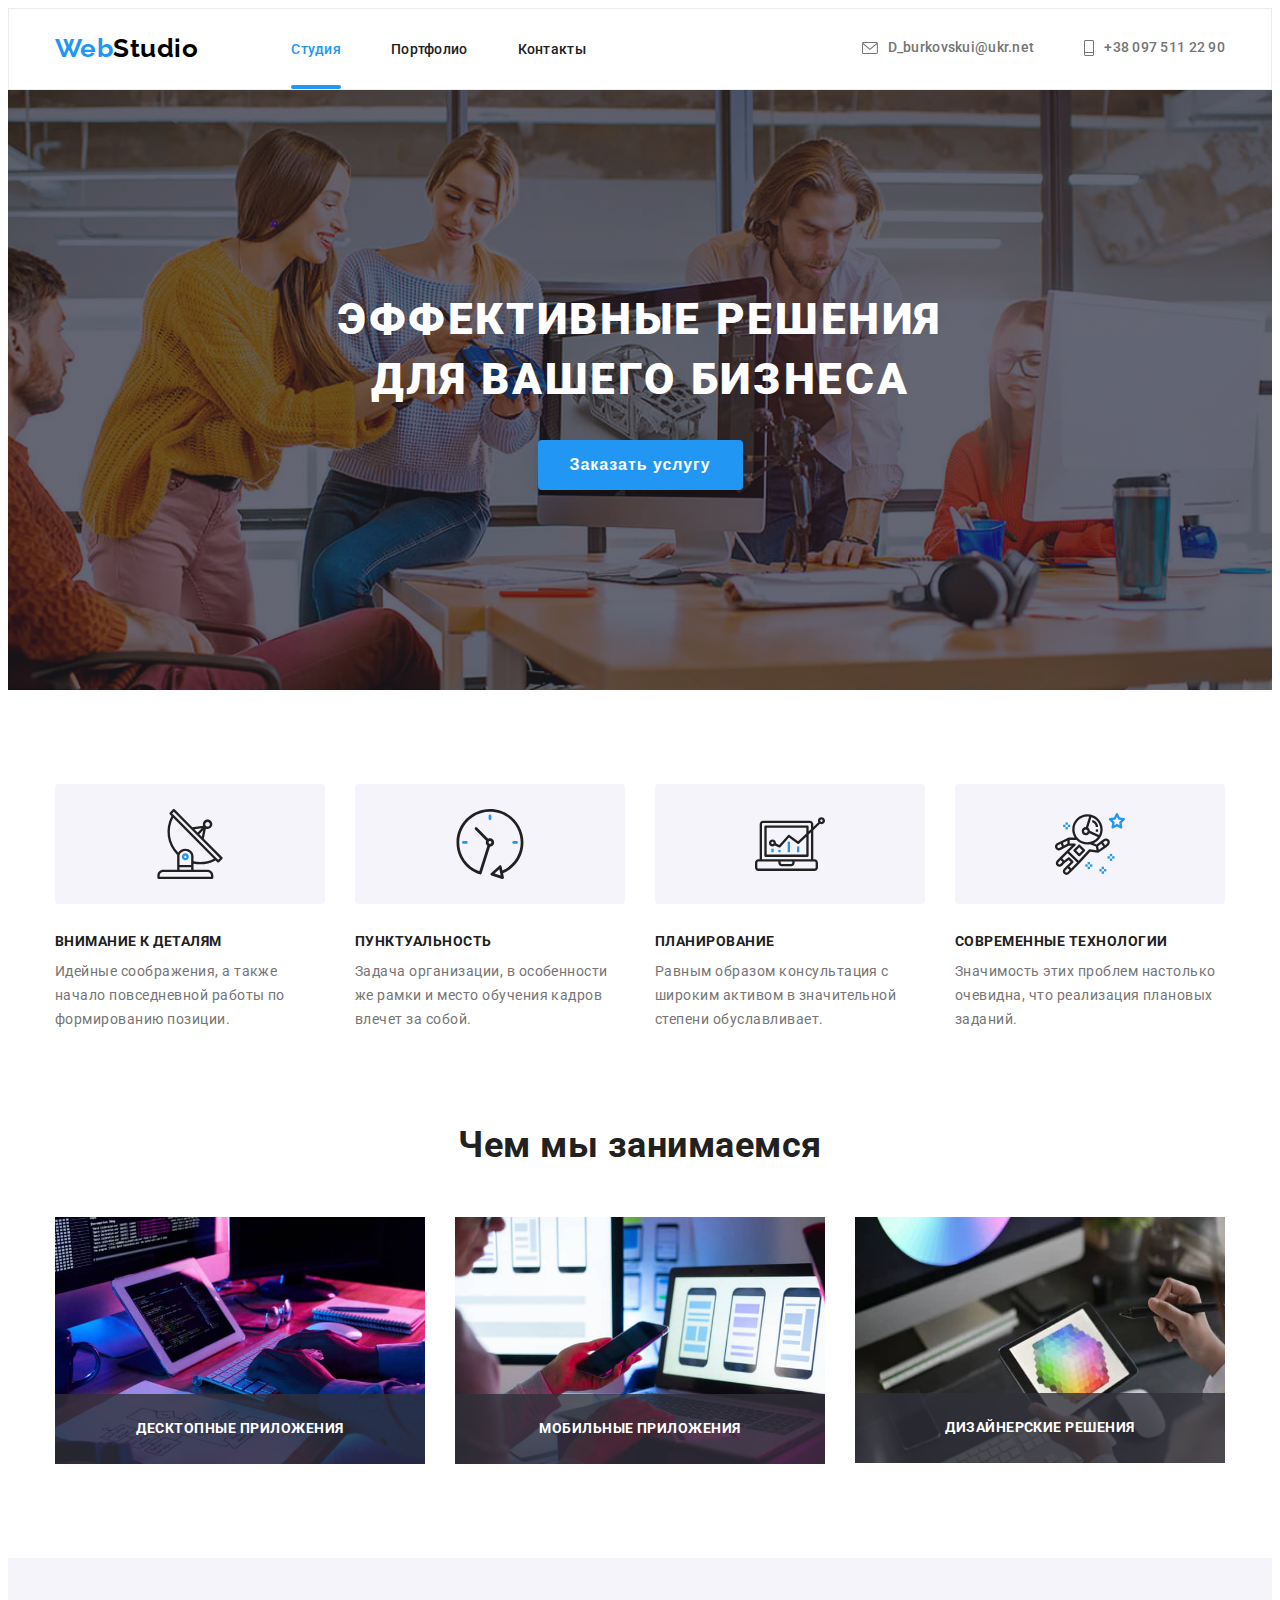
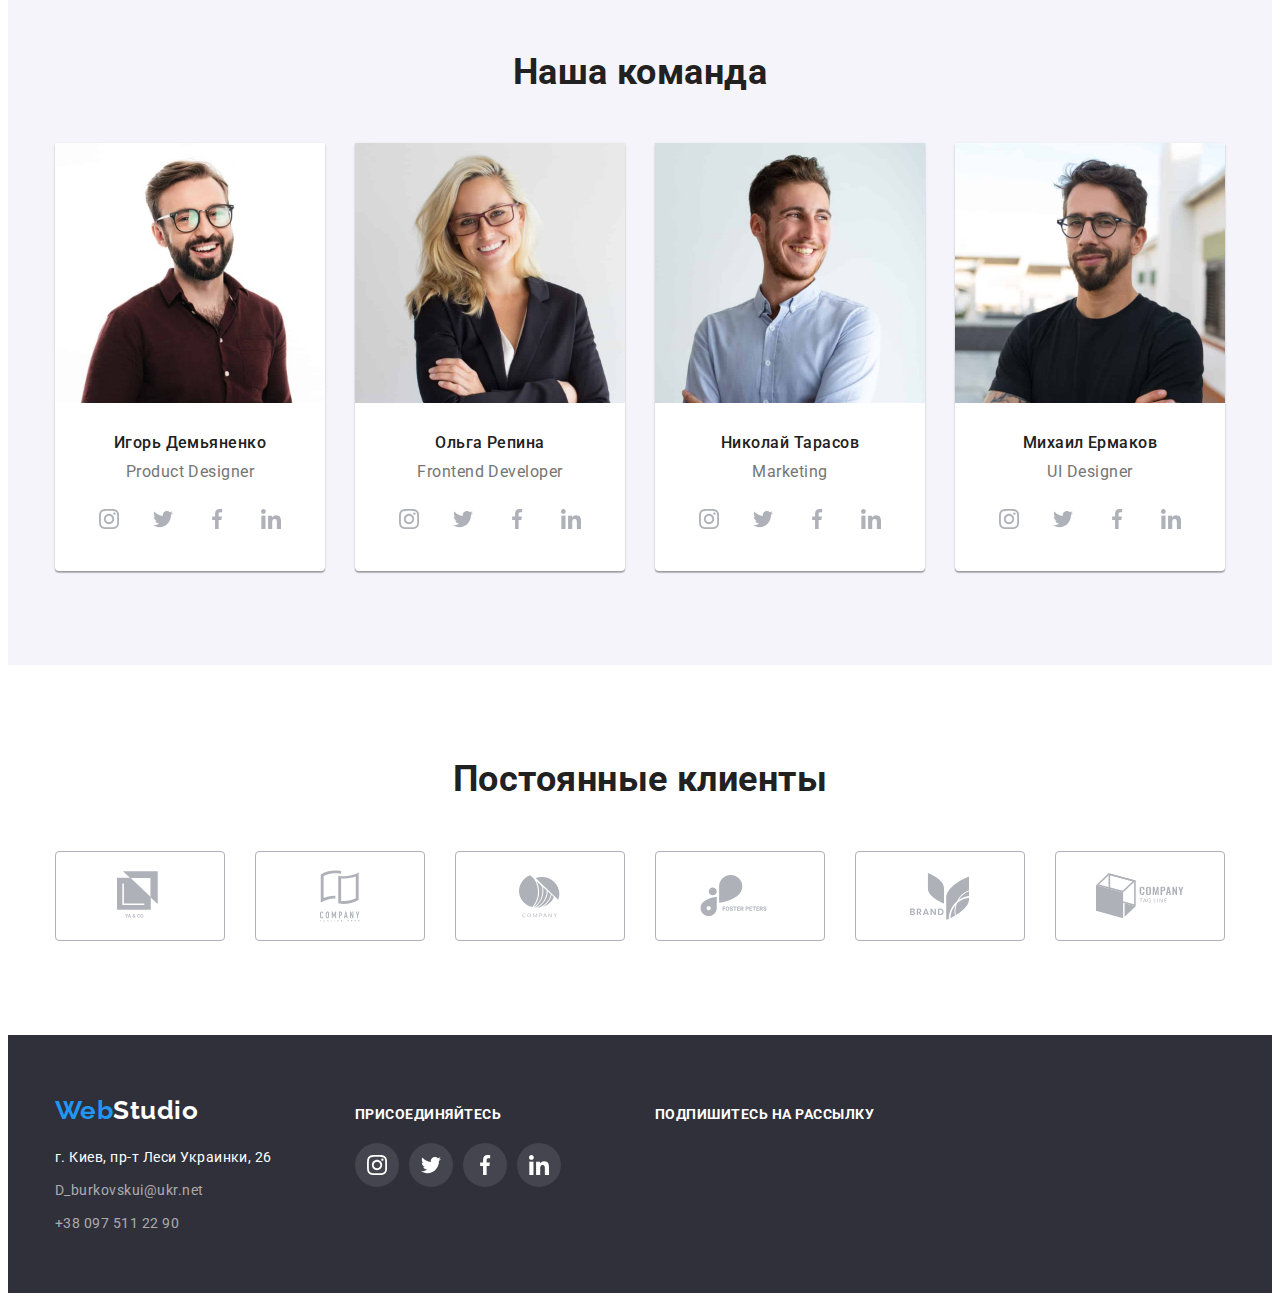
==== index.html @ 8199b390 "Добавил стартовые файлы проекта" ====
<!DOCTYPE html>
<html lang="ru">

<head>
    <meta charset="UTF-8">
    <meta http-equiv="X-UA-Compatible" content="IE=edge">
    <meta name="viewport" content="width=device-width, initial-scale=1.0">
    <title>Web studio</title>
    <link rel="stylesheet" href="https://cdnjs.cloudflare.com/ajax/libs/modern-normalize/1.0.0/modern-normalize.min.css"
        integrity="sha512-ISS7cAi1PEhQ8jnbJpJZMd29NlhNj4AWYyLOSp2CE/CsHxTCu+r+t0D2yoJudVrd0/8fTVPUVDzY5Tvli75u/g=="
        crossorigin="anonymous" />
    <link rel="preconnect" href="https://fonts.gstatic.com">
    <link
        href="https://fonts.googleapis.com/css2?family=Raleway:wght@700&family=Roboto:wght@400;500;700;900&display=swap"
        rel="stylesheet">
    <link rel="stylesheet" href="./css/styles.css">

</head>

<body>
   
        <!-- Header -->

        <header class="header">
            <div class="container">

                <nav class="navigation">

                    <a href="./index.html" class="logo"><span class="blue-web-logo">Web</span>Studio</a>

                    <ul class="navigation-list list flex">
                        <li class="nav-list-item"><a href="./index.html" class="nav-link-item current">Студия</a></li>
                        <li class="nav-list-item"><a href="./portfolio.html" class="nav-link-item">Портфолио</a></li>
                        <li class="nav-list-item"><a href="" class="nav-link-item">Контакты</a></li>
                    </ul>
                </nav>

                <ul class="contacts-list list flex">
                    <li class="contacts-list-item-header"><a href="mailto:D_burkovskui@ukr.net" class="contacts-link-item-header">
                        <svg class="icon-mail">
                        <use href="./images/svg-icons/sprite.svg#icon-message"></use>
                        </svg> D_burkovskui@ukr.net</a>
                    </li>
                    <li class="contacts-list-item-header"><a href="tel:+380975112290" class="contacts-link-item-header">
                        <svg class="icon-phone">
                        <use href="./images/svg-icons/sprite.svg#icon-phone"></use>
                    </svg>+38 097 511 22 90</a></li>
                </ul>
            </div>
        </header>

        <!-- Hero section page 1-->

        <main>
            <section class="hero-section">
            <div class="hero-content">
                <h1 class="hero-section-title">ЭФФЕКТИВНЫЕ РЕШЕНИЯ ДЛЯ ВАШЕГО БИЗНЕСА</h1>
                <button type="button" class="main-button button" data-modal-open>Заказать услугу</button>
            </div>
            </section>

            <!-- Advantages-section -->

            <section class="advantages section">
            <div class="container">
                <h2 class="section-title visually-hidden">Студия</h2>
                <ul class="advantages-section list grid">
                    <li class="advantages-list-item grid-item antenna-icon">
                        <h3 class="advantages-section-title">внимание к деталям</h3>
                        <p class="advantages-section-text">Идейные соображения, а также начало повседневной работы по
                            формированию позиции.</p>
                    </li>
                    <li class="advantages-list-item grid-item clock-icon">
                        <h3 class="advantages-section-title">пунктуальность</h3>
                        <p class="advantages-section-text">Задача организации, в особенности же рамки и место обучения
                            кадров влечет за собой.</p>
                    </li>
                    <li class="advantages-list-item grid-item diagram-icon">
                        <h3 class="advantages-section-title">планирование</h3>
                        <p class="advantages-section-text">Равным образом консультация с широким активом в значительной
                            степени обуславливает.</p>
                    </li>
                    <li class="advantages-list-item grid-item astronaut-icon">
                        <h3 class="advantages-section-title">современные технологии</h3>
                        <p class="advantages-section-text">Значимость этих проблем настолько очевидна, что реализация
                            плановых заданий.</p>
                    </li>
                </ul>
            </div>
            </section>

            <!-- Potfоlio section-->
            
            <section class="potfоlio-main section">
                
            <div class="container">
                <h2 class="section-title portfolio-main-title">Чем мы занимаемся</h2>
                <ul class="portfоlio-list list grid">
                    <li class="portfolio-item grid-item">
                        <div class="portfolio-main-thumb">
                        <img src="./images/img(1).jpg" alt="Написание кода" width="370">
                        <div class="portfolio-main-description">
                            <p class="portfolio-main-text">десктопные приложения</p>
                        </div>
                    </div>
                    </li>
                    <li class="portfolio-item grid-item">
                        <div class="portfolio-main-thumb">
                        <img src="./images/img(2).jpg" alt="Оптимизация данных" width="370">
                        <div class="portfolio-main-description">
                            <p class="portfolio-main-text">мобильные приложения</p>
                    </div>
                    </div>
                    </li>
                    <li class="portfolio-item grid-item">
                        <div class="portfolio-main-thumb">
                        <img src="./images/img(3).jpg" alt="Палитра цветов" width="370" height="246">
                        <div class="portfolio-main-description">
                            <p class="portfolio-main-text">дизайнерские решения</p>
                        </div>
                    </div>
                    </li>
                </ul>
            </div>
            </section>

            <!-- Our team section -->
            
            <section class="our-team section">
            <div class="container">
                <h2 class="section-title our-team-title">Наша команда</h2>
                <ul class="ourteam-list list grid">
                    <li class="team-item grid-item-team">
                        <img src="./images/img(4).jpg" alt="Игорь Демьяненко" width="270" />
                    <div class="name-profession">
                        <h4 class="ourteam-name">Игорь Демьяненко</h4>
                        <h5 class="ourteam-position">Product Designer</h5>

                    <ul class="social-links-list list">
                            <li class="social-icons-item">
                                <a href="" class="social-icons-link" aria-label="Instagarm" target="_blank" rel="noopener noreferrer">
                                    <svg class="icon"> 
                                        <use href="./images/svg-icons/sprite.svg#icon-instagram"></use>
                                    </svg>
                                </a>
                            </li>
                            <li class="social-icons-item">
                                <a href="" class="social-icons-link" aria-label="Twitter" target="_blank" rel="noopener noreferrer">
                                    <svg class="icon">
                                        <use href="./images/svg-icons/sprite.svg#icon-twitter"></use>
                                    </svg>
                                </a>
                            </li>
                            <li class="social-icons-item">
                                <a href="" class="social-icons-link" aria-label="Facebook" target="_blank" rel="noopener noreferrer">
                                    <svg class="icon">
                                        <use href="./images/svg-icons/sprite.svg#icon-facebook"></use>
                                    </svg>
                                </a>
                            </li>
                            <li class="social-icons-item">
                                <a href="" class="social-icons-link" aria-label="LinkedIn" target="_blank" rel="noopener noreferrer">
                                    <svg class="icon">
                                        <use href="./images/svg-icons/sprite.svg#icon-linkedin"></use>
                                    </svg>
                                </a>
                            </li>
                    </ul>

                    </div>
                    </li>
                    <li class="team-item grid-item-team">
                        <img src="./images/img(5).jpg" alt="Ольга Репина" width="270" />
                    <div class="name-profession">
                        <h4 class="ourteam-name">Ольга Репина</h4>
                        <h5 class="ourteam-position">Frontend Developer</h5>

                        <ul class="social-links-list list">
                            <li class="social-icons-item">
                                <a href="" class="social-icons-link" aria-label="Instagarm" target="_blank" rel="noopener noreferrer">
                                    <svg class="icon">
                                        <use href="./images/svg-icons/sprite.svg#icon-instagram"></use>
                                    </svg>
                                </a>
                            </li>
                            <li class="social-icons-item">
                                <a href="" class="social-icons-link" aria-label="Twitter" target="_blank" rel="noopener noreferrer">
                                    <svg class="icon">
                                        <use href="./images/svg-icons/sprite.svg#icon-twitter"></use>
                                    </svg>
                                </a>
                            </li>
                            <li class="social-icons-item">
                                <a href="" class="social-icons-link" aria-label="Facebook" target="_blank" rel="noopener noreferrer">
                                    <svg class="icon">
                                        <use href="./images/svg-icons/sprite.svg#icon-facebook"></use>
                                    </svg>
                                </a>
                            </li>
                            <li class="social-icons-item">
                                <a href="" class="social-icons-link" aria-label="LinkedIn" target="_blank" rel="noopener noreferrer">
                                    <svg class="icon">
                                        <use href="./images/svg-icons/sprite.svg#icon-linkedin"></use>
                                    </svg>
                                </a>
                            </li>
                        </ul>

                    </div>
                    </li>
                    <li class="team-item grid-item-team">
                        <img src="./images/img(6).jpg" alt="Николай Тарасов" width="270" />
                    <div class="name-profession">
                        <h4 class="ourteam-name">Николай Тарасов</h4>
                        <h5 class="ourteam-position">Marketing</h5>

                        <ul class="social-links-list list">
                            <li class="social-icons-item">
                                <a href="" class="social-icons-link" aria-label="Instagarm" target="_blank" rel="noopener noreferrer">
                                    <svg class="icon">
                                        <use href="./images/svg-icons/sprite.svg#icon-instagram"></use>
                                    </svg>
                                </a>
                            </li>
                            <li class="social-icons-item">
                                <a href="" class="social-icons-link" aria-label="Twitter" target="_blank" rel="noopener noreferrer">
                                    <svg class="icon">
                                        <use href="./images/svg-icons/sprite.svg#icon-twitter"></use>
                                    </svg>
                                </a>
                            </li>
                            <li class="social-icons-item">
                                <a href="" class="social-icons-link" aria-label="Facebook" target="_blank" rel="noopener noreferrer">
                                    <svg class="icon">
                                        <use href="./images/svg-icons/sprite.svg#icon-facebook"></use>
                                    </svg>
                                </a>
                            </li>
                            <li class="social-icons-item">
                                <a href="" class="social-icons-link" aria-label="LinkedIn" target="_blank" rel="noopener noreferrer">
                                    <svg class="icon">
                                        <use href="./images/svg-icons/sprite.svg#icon-linkedin"></use>
                                    </svg>
                                </a>
                            </li>
                        </ul>

                    </div>
                    </li>
                    <li class="team-item grid-item-team">
                        <img src="./images/img(7).jpg" alt="Михаил Ермаков" width="270" />
                    <div class="name-profession">
                        <h4 class="ourteam-name">Михаил Ермаков</h4>
                        <h5 class="ourteam-position">UI Designer</h5>

                        <ul class="social-links-list list">
                            <li class="social-icons-item">
                                <a href="" class="social-icons-link" aria-label="Instagarm" target="_blank" rel="noopener noreferrer">
                                    <svg class="icon">
                                        <use href="./images/svg-icons/sprite.svg#icon-instagram"></use>
                                    </svg>
                                </a>
                            </li>
                            <li class="social-icons-item">
                                <a href="" class="social-icons-link" aria-label="Twitter" target="_blank" rel="noopener noreferrer">
                                    <svg class="icon">
                                        <use href="./images/svg-icons/sprite.svg#icon-twitter"></use>
                                    </svg>
                                </a>
                            </li>
                            <li class="social-icons-item">
                                <a href="" class="social-icons-link" aria-label="Facebook" target="_blank" rel="noopener noreferrer">
                                    <svg class="icon">
                                        <use href="./images/svg-icons/sprite.svg#icon-facebook"></use>
                                    </svg>
                                </a>
                            </li>
                            <li class="social-icons-item">
                                <a href="" class="social-icons-link" aria-label="LinkedIn" target="_blank" rel="noopener noreferrer">
                                    <svg class="icon">
                                        <use href="./images/svg-icons/sprite.svg#icon-linkedin"></use>
                                    </svg>
                                </a>
                            </li>
                        </ul>

                    </div>
                    </li>
                </ul>
            </div>
            </section>

            <section class="regular-customers section">
            <div class="container">

                <h2 class="section-title regular-clients-section-title">Постоянные клиенты</h2>

                <ul class="regular-customers-list list grid">

                    <li class="regular-customers-list-item grid-item-customers">
                        <a class="regular-customers-link" href="">
                            <svg class="icon">
                                <use href="./images/svg-icons/sprite.svg#icon-client-one"></use>
                            </svg>
                        </a>
                    </li>
                    <li class="regular-customers-list-item grid-item-customers">
                        <a class="regular-customers-link" href="">
                            <svg class="icon">
                                <use href="./images/svg-icons/sprite.svg#icon-client-two"></use>
                            </svg>
                        </a>
                    </li>
                    <li class="regular-customers-list-item grid-item-customers">
                        <a class="regular-customers-link" href="">
                            <svg class="icon">
                                <use href="./images/svg-icons/sprite.svg#icon-client-three"></use>
                            </svg>
                        </a>
                    </li>
                    <li class="regular-customers-list-item grid-item-customers">
                        <a class="regular-customers-link" href="">
                            <svg class="icon">
                                <use href="./images/svg-icons/sprite.svg#icon-client-four"></use>
                            </svg>
                        </a>
                    </li>
                    <li class="regular-customers-list-item grid-item-customers">
                        <a class="regular-customers-link" href="">
                            <svg class="icon">
                                <use href="./images/svg-icons/sprite.svg#icon-client-five"></use>
                            </svg>
                        </a>
                    </li>
                    <li class="regular-customers-list-item grid-item-customers">
                        <a class="regular-customers-link" href="">
                            <svg class="icon">
                                <use href="./images/svg-icons/sprite.svg#icon-client-six"></use>
                            </svg>
                        </a>
                    </li>
                </ul>
            </div>
            </section>
        </main>

        <!-- Footer -->

        <footer class="footer">
            <div class="container">
               <div class="footer-part-first">
                <a href="./index.html" class="logo-footer logo"><span class="blue-web-logo">Web</span><span
                        class="white-studio-logo">Studio</span></a>
            
                <address>
                    <ul class="adress-list list">
                        <li class="adress-list-item"><a href="https://goo.gl/maps/1382NL266sKPZNC96" class="adress-link-item" target="_blank" 
                            rel="noopener noreferrer">г. Киев, пр-т Леси Украинки, 26</a>
                        </li>
                        <li class="adress-list-item"><a href="mailto:D_burkovskui@ukr.net" class="contacts-link-item-footer">D_burkovskui@ukr.net</a>
                        </li>
                        <li class="adress-list-item"><a href="tel:+380975112290" class="contacts-link-item-footer">+38 097 511 22 90</a>
                        </li>
                    </ul>
                </address>
        
            </div>
            <div class="footer-social-links">
                <p class="footer-block-title">присоединяйтесь</p>

                <ul class="social-links-list-footer list">
                    <li class="social-icons-item-footer">
                        <a href="" class="social-icons-link" aria-label="Instagarm" target="_blank" rel="noopener noreferrer">
                            <svg class="icon">
                                <use href="./images/svg-icons/sprite.svg#icon-instagram"></use>
                            </svg>
                        </a>
                    </li>
                    <li class="social-icons-item-footer">
                        <a href="" class="social-icons-link" aria-label="Twitter" target="_blank" rel="noopener noreferrer">
                            <svg class="icon">
                                <use href="./images/svg-icons/sprite.svg#icon-twitter"></use>
                            </svg>
                        </a>
                    </li>
                    <li class="social-icons-item-footer">
                        <a href="" class="social-icons-link" aria-label="Facebook" target="_blank" rel="noopener noreferrer">
                            <svg class="icon">
                                <use href="./images/svg-icons/sprite.svg#icon-facebook"></use>
                            </svg>
                        </a>
                    </li>
                    <li class="social-icons-item-footer">
                        <a href="" class="social-icons-link" aria-label="LinkedIn" target="_blank" rel="noopener noreferrer">
                            <svg class="icon">
                                <use href="./images/svg-icons/sprite.svg#icon-linkedin"></use>
                            </svg>
                        </a>
                    </li>
                </ul>
                
            </div>
            <div class="footer-form-part">
                <p class="footer-form-title">Подпишитесь на рассылку</p>
              
            </div>
            </div>
        </footer>

        <!-- Modal window -->
        
        <div class="modal-backdrop is-hidden" data-modal>
            <div class="modal">
                <button class="modal-close-button" data-modal-close>
                    <svg class="icon">
                        <use href="./images/svg-icons/sprite.svg#icon-modal-exit"></use>
                    </svg>
                </button>
            </div>
        </div>

        <script src="./js/modal.js"></script>
</body>

</html>
---- css/styles.css ----
:root {
  --main-text-color: #212121;
  --auxiliary-text-color: #757575;
  --accent-text-color: #2196f3;
  --main-bg-color: #ffffff;
  --auxiliary-bg-color: #f5f4fa;
  --main-bg-section-color: #2f303a;
  --main-icon-color: #afb1b8;

  --logo-font: 'Raleway', sans-serif;
  --main-text-font: 'Roboto', sans-serif;

  --grid-item: 3;

  --animation: 250ms cubic-bezier(0.4, 0, 0.2, 1);
}

html {
  box-sizing: border-box;
}

*,
*::after,
*::before {
  box-sizing: inherit;
}

body {
  background-color: var(--main-bg-color);
  font-family: var(--main-text-font);
  color: var(--main-text-color);
  letter-spacing: 0.03em;
}

.container {
  width: 1200px;
  padding-left: 15px;
  padding-right: 15px;
  margin-left: auto;
  margin-right: auto;
}

a {
  text-decoration: none;
  transition: color var(--animation);
}

.list {
  list-style: none;
  padding-left: 0;
  margin: 0;
}

h1,
h2,
h3,
h4,
h5,
h6,
p {
  margin: 0;
}

img {
  display: block;
  max-width: 100%;
}

.flex {
  display: inline-flex;
}

.section {
  padding-bottom: 94px;
}

/* Header */

.header {
  padding-top: 24px;
  padding-bottom: 25px;
  border: 1px solid #ececec;
}

.header .container {
  display: flex;
  justify-content: flex-end;
  align-items: center;
}

.logo {
  font-family: var(--logo-font);
  font-weight: 700;
  font-size: 26px;
  line-height: 1.19;
  color: #000000;
}

.header .logo {
  margin-right: 93px;
}

.blue-web-logo {
  color: var(--accent-text-color);
}

.white-studio-logo {
  color: var(--main-bg-color);
}

.header .current {
  color: var(--accent-text-color);
  position: relative;
}

.current::after {
  content: '';
  width: 100%;
  height: 4px;
  border-radius: 2px;
  background-color: currentColor;
  position: absolute;
  bottom: -32px;
  left: 0;
}

.nav-link-item {
  font-weight: 500;
  font-size: 14px;
  line-height: 1.14;
  letter-spacing: 0.02em;
  color: var(--main-text-color);
  position: relative;
  transform: background-color var(--animation);
}

.nav-link-item:hover::after,
.nav-link-item:focus::after {
  content: '';
  width: 100%;
  height: 4px;
  border-radius: 2px;
  background-color: currentColor;
  position: absolute;
  bottom: -32px;
  left: 0;
}

.nav-list-item:not(:last-child) {
  margin-right: 50px;
}

.contacts-list-item-header:not(:last-child) {
  margin-right: 50px;
}

.contacts-link-item-header {
  display: flex;
  align-items: center;
  font-weight: 500;
  font-size: 14px;
  line-height: 1.14;
  letter-spacing: 0.02em;
  color: var(--auxiliary-text-color);
}

.nav-link-item:hover,
.nav-link-item:focus,
.contacts-link-item-header:hover,
.contacts-link-item-header:focus,
.adress-link-item:hover,
.adress-link-item:focus,
.contacts-link-item-footer:hover,
.contacts-link-item-footer:focus {
  color: var(--accent-text-color);
}

.navigation {
  display: flex;
  align-items: center;
  margin-right: auto;
}

.contacts-link-item-header .icon-mail {
  width: 16px;
  height: 12px;
  margin-right: 10px;
  fill: currentColor;
  transition: fill var(--animation);
}

.contacts-link-item-header .icon-phone {
  width: 10px;
  height: 16px;
  margin-right: 10px;
  fill: currentColor;
  transition: fill var(--animation);
}

.contacts-link-item-header:hover .icon-phone,
.contacts-link-item-header:focus .icon-phone,
.contacts-link-item-header:hover .icon-mail,
.contacts-link-item-header:focus .icon-mail {
  fill: var(--accent-text-color);
}

/* Buttons */

.button {
  font-size: 16px;
  text-align: center;
  cursor: pointer;
  border: 0;
  border-radius: 4px;
  transition: color var(--animation), background-color var(--animation),
    box-shadow var(--animation);
}

.main-button {
  background-color: var(--accent-text-color);
  color: var(--main-bg-color);
  font-weight: 700;
  line-height: 1.88;
  display: flex;
  align-items: center;
  letter-spacing: 0.06em;
  box-shadow: 0px 4px 4px rgba(0, 0, 0, 0.15);
  padding: 10px 32px;
  margin: 30px auto 0;
}

.main-button:hover,
.main-button:focus {
  background-color: var(--auxiliary-bg-color);
  color: var(--main-text-color);
}

.portfolio-button {
  background-color: var(--auxiliary-bg-color);
  font-weight: 500;
  line-height: 1.63;
  letter-spacing: 0.03em;
  padding: 6px 22px;
}

.portfolio-button:hover,
.portfolio-button:focus {
  background-color: var(--accent-text-color);
  color: var(--main-bg-color);
  box-shadow: 0px 3px 1px rgba(0, 0, 0, 0.1), 0px 1px 2px rgba(0, 0, 0, 0.08),
    0px 2px 2px rgba(0, 0, 0, 0.12);
}

.section-title {
  font-weight: 700;
  font-size: 36px;
  line-height: 1.16;
  text-align: center;
}

/* PAGE 1 (MAIN)*/

/* Hero section */

.hero-section,
.hero-content {
  margin-right: auto;
  margin-left: auto;
  text-align: center;
}

.hero-section {
  max-width: 1600px;
  background-image: linear-gradient(
      to right,
      rgba(47, 48, 58, 0.4),
      rgba(47, 48, 58, 0.4)
    ),
    url(../images/background-image.png);
  background-repeat: no-repeat;
  background-position: center;
  background-size: cover;
  background-color: #c4c4c4;
  padding-bottom: 200px;
  padding-top: 200px;
}

.hero-section-title {
  font-weight: 900;
  font-size: 44px;
  line-height: 1.36;
  letter-spacing: 0.06em;
  text-transform: uppercase;
  color: var(--main-bg-color);
  margin-bottom: 0;
}

.hero-content {
  max-width: 696px;
}

/* Advantages-section */

.advantages,
.our-team {
  padding-top: 94px;
}

.advantages-section-title {
  font-weight: 700;
  font-size: 14px;
  line-height: 1.14;
  text-transform: uppercase;
}

.advantages-section-text {
  font-weight: 400;
  font-size: 14px;
  line-height: 1.71;
  color: var(--auxiliary-text-color);
  margin-top: 10px;
}

.advantages-list-item::before {
  display: block;
  content: '';
  height: 120px;
  margin-bottom: 30px;
  background-color: var(--auxiliary-bg-color);
  background-repeat: no-repeat;
  background-position: center;
  border-radius: 4px;
}

.antenna-icon::before {
  background-image: url(../images/images-features-section/antenna.svg);
}

.clock-icon::before {
  background-image: url(../images/images-features-section/clock.svg);
}

.diagram-icon::before {
  background-image: url(../images/images-features-section/diagram.svg);
}

.astronaut-icon::before {
  background-image: url(../images/images-features-section/astronaut.svg);
}

.visually-hidden {
  position: absolute !important;
  clip: rect(1px 1px 1px 1px);
  clip: rect(1px, 1px, 1px, 1px);
  padding: 0 !important;
  border: 0 !important;
  height: 1px !important;
  width: 1px !important;
  overflow: hidden;
}

/* Portfolio-section */

.grid {
  display: flex;
  flex-wrap: wrap;
  padding: 0;
  margin-left: -30px;
  margin-top: -30px;
}

.grid-item {
  flex-basis: calc((100% - 30px * var(--grid-item)) / var(--grid-item));
  margin-left: 30px;
  margin-top: 30px;
}

.advantages-list-item,
.grid-item-team {
  --grid-item: 4;
  flex-basis: calc((100% - 30px * var(--grid-item)) / var(--grid-item));
  margin-top: 30px;
  margin-left: 30px;
}

.portfolio-main-title,
.our-team-title {
  margin-bottom: 50px;
}

.portfolio-main-thumb {
  position: relative;
}

.portfolio-main-description {
  position: absolute;
  bottom: 0;
  left: 0;
  width: 100%;
  height: 70px;
  background-color: rgba(47, 48, 58, 0.8);
  text-align: center;
  padding: 27px 0;
}

.portfolio-main-text {
  font-weight: 700;
  font-size: 14px;
  line-height: 1.14;
  text-transform: uppercase;
  color: var(--main-bg-color);
}

/* Our team section */

.our-team {
  background-color: var(--auxiliary-bg-color);
}

.team-item {
  background: var(--main-bg-color);
  box-shadow: 0px 1px 3px rgba(0, 0, 0, 0.12), 0px 1px 1px rgba(0, 0, 0, 0.14),
    0px 2px 1px rgba(0, 0, 0, 0.2);
  border-radius: 0px 0px 4px 4px;
}

.name-profession {
  padding-bottom: 30px;
  padding-top: 30px;
}

.ourteam-name {
  font-weight: 500;
  font-size: 16px;
  line-height: 1.19;
  text-align: center;
  padding-bottom: 10px;
}

.ourteam-position {
  font-weight: 400;
  font-size: 16px;
  line-height: 1.19;
  text-align: center;
  color: var(--auxiliary-text-color);
  padding-bottom: 16px;
}

.social-links-list {
  display: flex;
  justify-content: center;
}

.social-icons-item:not(:last-child) {
  margin-right: 10px;
}

.social-links-list .icon {
  width: 20px;
  height: 20px;
  fill: var(--main-icon-color);
}

/*Social icons links  */

.social-icons-link {
  display: flex;
  justify-content: center;
  align-items: center;
  width: 44px;
  height: 44px;
  border-radius: 50%;
  transition: fill var(--animation), background-color var(--animation);
}

.our-team .social-icons-link {
  background-color: var(--main-bg-color);
}

.our-team .social-icons-link:hover .icon,
.our-team .social-icons-link:focus .icon {
  fill: var(--main-bg-color);
}

.our-team .social-icons-link:hover,
.our-team .social-icons-link:focus {
  background-color: var(--accent-text-color);
}

/* Regular customers section */

.grid-item-customers {
  --grid-item: 6;
  flex-basis: calc((100% - 30px * var(--grid-item)) / var(--grid-item));
  margin-left: 30px;
  margin-top: 30px;
}

.regular-clients-section-title {
  padding-top: 94px;
  margin-bottom: 50px;
}

.regular-customers-link {
  display: flex;
  justify-content: center;
  align-items: center;
  height: 90px;
  fill: var(--main-icon-color);
  background-color: var(--main-bg-color);
  border: 1px solid var(--main-icon-color);
  border-radius: 4px;
  transition: fill var(--animation), border var(--animation);
}

.regular-customers-list li:nth-child(1) svg {
  width: 45px;
  height: 50px;
}

.regular-customers-list li:nth-child(2) svg {
  width: 40px;
  height: 52px;
}

.regular-customers-list li:nth-child(3) svg {
  width: 41px;
  height: 43px;
}

.regular-customers-list li:nth-child(4) svg {
  width: 80px;
  height: 42px;
}

.regular-customers-list li:nth-child(5) svg {
  width: 59px;
  height: 47px;
}

.regular-customers-list li:nth-child(6) svg {
  width: 88px;
  height: 46px;
}

.regular-customers-link:hover,
.regular-customers-link:focus {
  --main-icon-color: var(--accent-text-color);
}

/* Footer */

.footer-part-first,
.footer-social-links {
  flex-basis: calc((50% - 45px) / 2);
}

.footer-form-part {
  flex-basis: calc(50% - 15px);
}

.footer .container {
  width: 1200px;
  display: flex;
  justify-content: space-between;
  align-items: baseline;
  padding-left: 15px;
  padding-right: 15px;
  margin-right: auto;
  margin-left: auto;
}

.footer {
  background-color: var(--main-bg-section-color);
}

.logo-footer {
  display: inline-block;
  padding-top: 60px;
  padding-bottom: 20px;
}

.adress-link-item {
  font-style: normal;
  font-weight: 400;
  font-size: 14px;
  line-height: 1.71;
  color: var(--main-bg-color);
}

.contacts-link-item-footer {
  font-style: normal;
  font-weight: 400;
  font-size: 14px;
  line-height: 1.71;
  color: rgba(255, 255, 255, 0.6);
}

.adress-list {
  padding-bottom: 57px;
}

.adress-list-item:not(:first-child) {
  margin-top: 9px;
}

.footer-block-title {
  font-weight: 700;
  font-size: 14px;
  line-height: 1.14;
  text-transform: uppercase;
  color: var(--main-bg-color);
}

.social-links-list-footer {
  display: flex;
  margin-top: 20px;
}

.social-icons-item-footer:not(:last-child) {
  margin-right: 10px;
}

.social-links-list-footer .icon {
  width: 20px;
  height: 20px;
  fill: var(--main-bg-color);
  transition: background-color var(--animation);
}

.footer .social-icons-link {
  background-color: rgba(255, 255, 255, 0.1);
}

.footer .social-icons-link:hover,
.footer .social-icons-link:focus {
  background-color: var(--accent-text-color);
}

.footer-form-title {
  font-weight: 700;
  font-size: 14px;
  line-height: 1.14;
  text-transform: uppercase;
  color: var(--main-bg-color);
}

/* PAGE 2 (PORTFOLIO) */

.portfolio-page {
  padding-top: 94px;
}

.filter {
  text-align: center;
}

.portfolio-section-object {
  font-weight: 700;
  font-size: 18px;
  line-height: 2;
  letter-spacing: 0.06em;
  color: var(--main-text-color);
}

.portfolio-section-area {
  font-weight: 400;
  font-size: 16px;
  line-height: 1.88;
  margin-top: 4px;
  color: var(--auxiliary-text-color);
}

.portfolio-filter-list {
  display: flex;
  justify-content: center;
  margin-bottom: 50px;
}

.portfolio-filter-link:not(:last-child) {
  margin-right: 8px;
}

.portfolio-filter-link-item {
  display: inline-block;
  cursor: pointer;
  transition: box-shadow var(--animation);
}

.portfolio-filter-link-item:hover,
.portfolio-filter-link-item:focus {
  border: 1px solid #eeeeee;
  box-sizing: border-box;
  box-shadow: 0px 1px 1px rgba(0, 0, 0, 0.12), 0px 4px 4px rgba(0, 0, 0, 0.06),
    1px 4px 6px rgba(0, 0, 0, 0.16);
}

.portfolio-expo {
  background-color: var(--main-bg-color);
  border: 1px solid #eeeeee;
  padding: 20px 24px;
}

.portfolio-image-thumb {
  position: relative;
  overflow: hidden;
}

.portfolio-description {
  position: absolute;
  top: 0;
  left: 0;
  transform: translate(0, 100%);
  opacity: 0;
  width: 100%;
  height: 100%;
  padding: 63px 24px;
  transition: transform var(--animation), opacity var(--animation),
    background-color var(--animation);
}

.portfolio-filter-link-item:hover .portfolio-description,
.portfolio-filter-link-item:focus .portfolio-description {
  background-color: rgba(33, 150, 243, 0.9);
  opacity: 1;
  transform: translate(0, 0);
}

.description-text {
  font-weight: 400;
  font-size: 18px;
  line-height: 1.5;
  color: var(--main-bg-color);
}

/* Modal window */

.modal-backdrop {
  position: fixed;
  top: 0;
  left: 0;
  width: 100%;
  height: 100%;
  background-color: rgba(0, 0, 0, 0.2);
  z-index: 100;
  opacity: 1;
  transition: opacity 500ms ease-out 200ms;
}

.modal-backdrop.is-hidden {
  opacity: 0;
  pointer-events: none;
  visibility: hidden;
}

.modal {
  position: absolute;
  top: 50%;
  left: 50%;
  transform: translate(-50%, -50%) scale(1);
  width: 100%;
  max-width: 528px;
  min-height: 581px;
  background: var(--main-bg-color);
  box-shadow: 0px 1px 3px rgba(0, 0, 0, 0.12), 0px 1px 1px rgba(0, 0, 0, 0.14),
    0px 2px 1px rgba(0, 0, 0, 0.2);
  border-radius: 4px;
  transition: transform 300ms ease-out 1ms;
}

.is-hidden .modal {
  transform: translate(100%, 100%) scale(0.2);
}

.modal-close-button {
  position: absolute;
  top: 8px;
  right: 8px;
  display: flex;
  justify-content: center;
  align-items: center;
  width: 30px;
  height: 30px;
  background: var(--main-bg-color);
  border: 1px solid rgba(0, 0, 0, 0.1);
  border-radius: 50%;
  cursor: pointer;
}

.modal-close-button .icon {
  width: 18px;
  height: 18px;
  transition: fill var(--animation);
}

.modal-close-button:hover .icon,
.modal-close-button:focus .icon {
  fill: rgb(243, 17, 17);
}
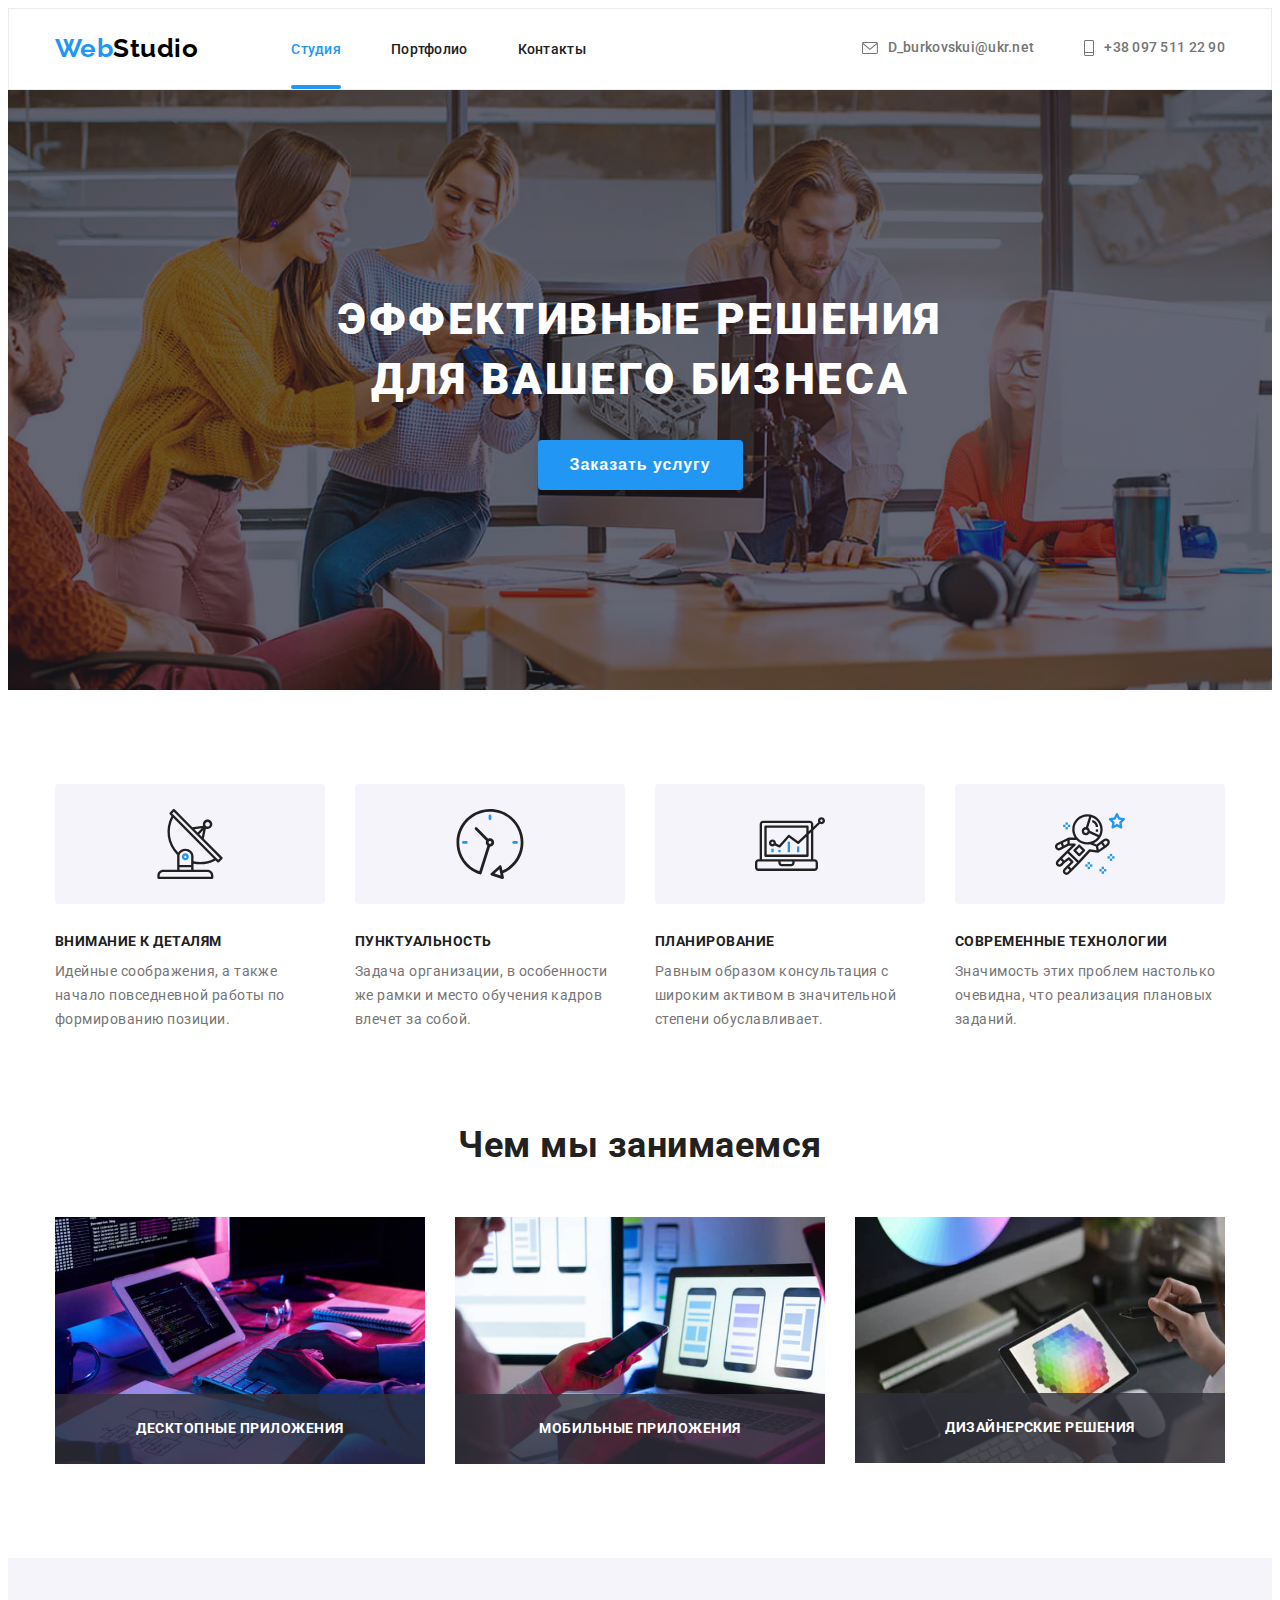
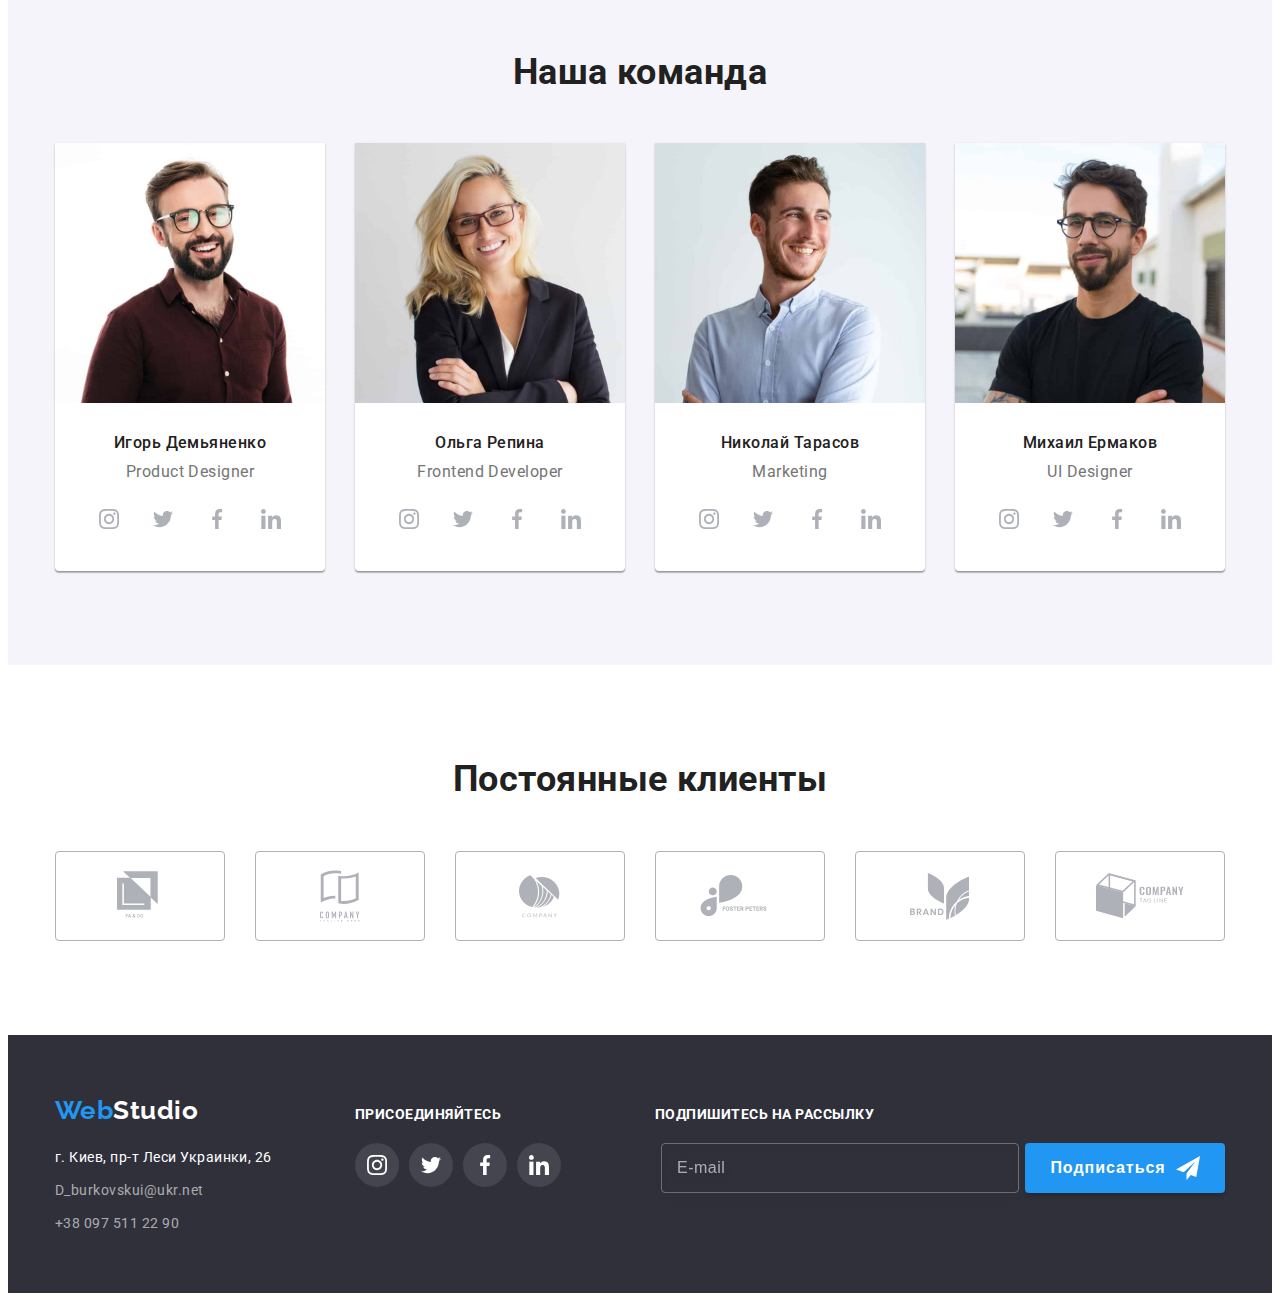
==== commit 64243340: "Базовые требования ДЗ №6" ====
--- a/index.html
+++ b/index.html
@@ -54,7 +54,7 @@
         <main>
             <section class="hero-section">
             <div class="hero-content">
-                <h1 class="hero-section-title">ЭФФЕКТИВНЫЕ РЕШЕНИЯ ДЛЯ ВАШЕГО БИЗНЕСА</h1>
+                <h1 class="hero-section-title">эффективные решения для вашего бизнеса</h1>
                 <button type="button" class="main-button button" data-modal-open>Заказать услугу</button>
             </div>
             </section>
@@ -106,11 +106,11 @@
                     </li>
                     <li class="portfolio-item grid-item">
                         <div class="portfolio-main-thumb">
-                        <img src="./images/img(2).jpg" alt="Оптимизация данных" width="370">
-                        <div class="portfolio-main-description">
-                            <p class="portfolio-main-text">мобильные приложения</p>
-                    </div>
-                    </div>
+                            <img src="./images/img(2).jpg" alt="Оптимизация данных" width="370">
+                            <div class="portfolio-main-description">
+                                <p class="portfolio-main-text">мобильные приложения</p>
+                            </div>
+                        </div>
                     </li>
                     <li class="portfolio-item grid-item">
                         <div class="portfolio-main-thumb">
@@ -402,6 +402,17 @@
             </div>
             <div class="footer-form-part">
                 <p class="footer-form-title">Подпишитесь на рассылку</p>
+                
+                <form class="footer-form">
+                    <label for="user_email"></label>
+                    <input class="form-footer" type="email" name="email" id="user_email" placeholder="E-mail" />
+                
+                    <button type="submit" class="footer-form-button">Подписаться
+                        <svg class="icon">
+                            <use href="./images/svg-icons/sprite.svg#icon-send-message"></use>
+                        </svg>
+                    </button>
+                </form>
               
             </div>
             </div>
@@ -416,6 +427,52 @@
                         <use href="./images/svg-icons/sprite.svg#icon-modal-exit"></use>
                     </svg>
                 </button>
+
+                <form class="order-service-form">
+            <h3 class="modal-form-title">Оставьте свои данные, мы вам перезвоним</h3>
+
+                
+                   <label class="modal-form-label" for="user_name">Имя</label>
+
+                <div class="form-group">
+                    <input class="form-field" type="text" name="user_name" id="user_name" placeholder=" "/> 
+                    <svg class="icon">
+                        <use href="./images/svg-icons/sprite.svg#icon-contact-modal-form"></use>
+                    </svg>
+                </div>
+                
+                    <label class="modal-form-label" for="phone_number">Телефон</label>
+
+                <div class="form-group">
+                    <input class="form-field" type="tel" name="user_phone" id="phone_number" placeholder=" "/>   
+                    <svg class="icon">
+                        <use href="./images/svg-icons/sprite.svg#icon-tel-modal-form"></use>
+                    </svg>
+                </div>
+
+                    <label class="modal-form-label" for="user_email-modal">Почта</label>
+
+                <div class="form-group">
+                    <input class="form-field" type="email" name="user_email-modal" id="user_email-modal" placeholder=" "/>
+                    
+                    <svg class="icon">
+                        <use href="./images/svg-icons/sprite.svg#icon-message-modal-form"></use>
+                    </svg>
+                </div>
+
+                    <label class="modal-form-label" for="user_feedback">Комментарий</label>
+                    <textarea class="form-feedback" name="user_feedback" id="user_feedback" rows="6" placeholder="Введите текст"></textarea>
+
+                    </label>
+
+                    <label class="check">
+                        <input class="check-input" type="checkbox" name="checkbox" checked />
+                        <span class="check-box"></span>
+                        Соглашаюсь с рассылкой и принимаю<a href="" class="modal-link">Условия договора</a>
+                    </label>
+
+                    <button class="submit-button" type="submit">Отправить</button>
+                </form> 
             </div>
         </div>
 
--- a/css/styles.css
+++ b/css/styles.css
@@ -221,8 +221,6 @@
   color: var(--main-bg-color);
   font-weight: 700;
   line-height: 1.88;
-  display: flex;
-  align-items: center;
   letter-spacing: 0.06em;
   box-shadow: 0px 4px 4px rgba(0, 0, 0, 0.15);
   padding: 10px 32px;
@@ -399,8 +397,9 @@
   width: 100%;
   height: 70px;
   background-color: rgba(47, 48, 58, 0.8);
-  text-align: center;
-  padding: 27px 0;
+  display: flex;
+  justify-content: center;
+  align-items: center;
 }
 
 .portfolio-main-text {
@@ -643,6 +642,70 @@
   line-height: 1.14;
   text-transform: uppercase;
   color: var(--main-bg-color);
+}
+/* Footer form */
+
+.footer-form {
+  margin-top: 20px;
+  display: flex;
+  justify-content: space-between;
+}
+
+.footer-form-button {
+  font-weight: 700;
+  font-size: 16px;
+  line-height: 1.86;
+  display: flex;
+  align-items: center;
+  justify-content: center;
+  letter-spacing: 0.06em;
+  color: var(--main-bg-color);
+  background-color: var(--accent-text-color);
+  border: 0;
+  box-shadow: 0px 4px 4px rgba(0, 0, 0, 0.15);
+  border-radius: 4px;
+  width: 200px;
+  height: 50px;
+  cursor: pointer;
+  transition: color var(--animation), background-color var(--animation),
+    fill var(--animation);
+}
+
+.footer-form-button:hover .icon,
+.footer-form-button:focus .icon {
+  fill: currentColor;
+}
+
+.footer-form-button:hover,
+.footer-form-button:focus {
+  background-color: var(--auxiliary-bg-color);
+  color: var(--main-text-color);
+}
+
+.footer-form-button .icon {
+  width: 24px;
+  height: 24px;
+  fill: var(--main-bg-color);
+  margin-left: 10px;
+}
+
+#user_email {
+  width: 358px;
+  height: 50px;
+  background-color: transparent;
+  border: 1px solid rgba(255, 255, 255, 0.3);
+  border-radius: 4px;
+  padding: 15px;
+  filter: drop-shadow(0px 4px 4px rgba(0, 0, 0, 0.15));
+  color: var(--main-bg-color);
+}
+
+.form-footer::placeholder {
+  font-weight: 400;
+  font-size: 16px;
+  line-height: 1.25;
+  letter-spacing: 0.03em;
+  color: rgba(255, 255, 255, 0.6);
 }
 
 /* PAGE 2 (PORTFOLIO) */
@@ -785,6 +848,13 @@
   border: 1px solid rgba(0, 0, 0, 0.1);
   border-radius: 50%;
   cursor: pointer;
+  transition: border-color var(--animation);
+}
+
+.modal-close-button:hover,
+.modal-close-button:focus {
+  outline: none;
+  border-color: var(--accent-text-color);
 }
 
 .modal-close-button .icon {
@@ -795,5 +865,161 @@
 
 .modal-close-button:hover .icon,
 .modal-close-button:focus .icon {
-  fill: rgb(243, 17, 17);
-}
+  fill: var(--accent-text-color);
+}
+
+/* Modal form */
+
+.order-service-form {
+  padding: 40px;
+}
+
+.form-group {
+  margin-bottom: 10px;
+  position: relative;
+  margin-top: 4px;
+}
+
+.modal-form-title {
+  font-weight: 700;
+  font-size: 20px;
+  line-height: 1.15px;
+  text-align: center;
+  color: var(--main-text-color);
+  margin-bottom: 12px;
+}
+
+.modal-form-label {
+  font-weight: 400;
+  font-size: 12px;
+  line-height: 1.17px;
+  letter-spacing: 0.01em;
+  color: var(--auxiliary-text-color);
+}
+
+.form-group .icon {
+  position: absolute;
+  top: 50%;
+  left: 12px;
+  width: 18px;
+  height: 18px;
+  transform: translateY(-50%);
+  transition: fill var(--animation);
+}
+
+.form-field {
+  width: 100%;
+  border: 1px solid rgba(33, 33, 33, 0.2);
+  border-radius: 4px;
+  height: 40px;
+  padding: 0 42px;
+  transition: border-color var(--animation);
+}
+
+.form-field:focus + .icon,
+.form-field:not(:placeholder-shown) + .icon {
+  fill: var(--accent-text-color);
+}
+
+.form-field:not(:placeholder-shown),
+.form-feedback:not(:placeholder-shown) {
+  border-color: var(--accent-text-color);
+}
+
+.form-feedback {
+  width: 100%;
+  resize: none;
+  border: 1px solid rgba(33, 33, 33, 0.2);
+  border-radius: 4px;
+  margin-top: 4px;
+  padding: 12px 16px 0;
+  transition: border-color var(--animation);
+}
+
+.form-feedback::placeholder {
+  font-weight: 400;
+  font-size: 14px;
+  line-height: 1.14px;
+  letter-spacing: 0.01em;
+  color: rgba(117, 117, 117, 0.5);
+}
+
+.form-field:focus,
+.form-feedback:focus {
+  outline: none;
+  border-color: var(--accent-text-color);
+}
+
+.submit-button {
+  background-color: var(--accent-text-color);
+  color: var(--main-bg-color);
+  font-weight: 700;
+  font-size: 16px;
+  line-height: 1.88;
+  letter-spacing: 0.06em;
+  box-shadow: 0px 4px 4px rgba(0, 0, 0, 0.15);
+  border: 0;
+  border-radius: 4px;
+  padding: 10px 55px;
+  margin-top: 30px;
+  display: flex;
+  margin-right: auto;
+  margin-left: auto;
+  transition: color var(--animation), background-color var(--animation);
+  cursor: pointer;
+}
+
+.submit-button:focus,
+.submit-button:hover {
+  background-color: var(--auxiliary-bg-color);
+  color: var(--main-text-color);
+}
+
+/* Checkbox  */
+
+.check {
+  margin-top: 20px;
+  display: flex;
+  justify-content: center;
+  align-items: center;
+  font-weight: 400;
+  font-size: 14px;
+  line-height: 1.7;
+  color: var(--auxiliary-text-color);
+}
+
+.modal-link {
+  font-weight: 400;
+  font-size: 14px;
+  line-height: 1.7px;
+  text-decoration-line: underline;
+  color: var(--accent-text-color);
+  margin-left: 3px;
+}
+
+.check-input {
+  position: absolute;
+  -webkit-appearance: none;
+  -moz-appearance: none;
+  appearance: none;
+}
+
+.check-box {
+  display: inline-block;
+  width: 16px;
+  height: 15px;
+  background-color: var(--main-bg-color);
+  border: 2px solid var(--main-text-color);
+  border-radius: 4px;
+  margin-right: 9px;
+  cursor: pointer;
+}
+
+.check-input:checked + .check-box {
+  background-color: var(--auxiliary-text-color);
+  background-image: url(../images/svg-icons/icons/on.svg);
+  background-repeat: no-repeat;
+  background-size: contain;
+  background-origin: border-box;
+  border-color: var(--accent-text-color);
+}
